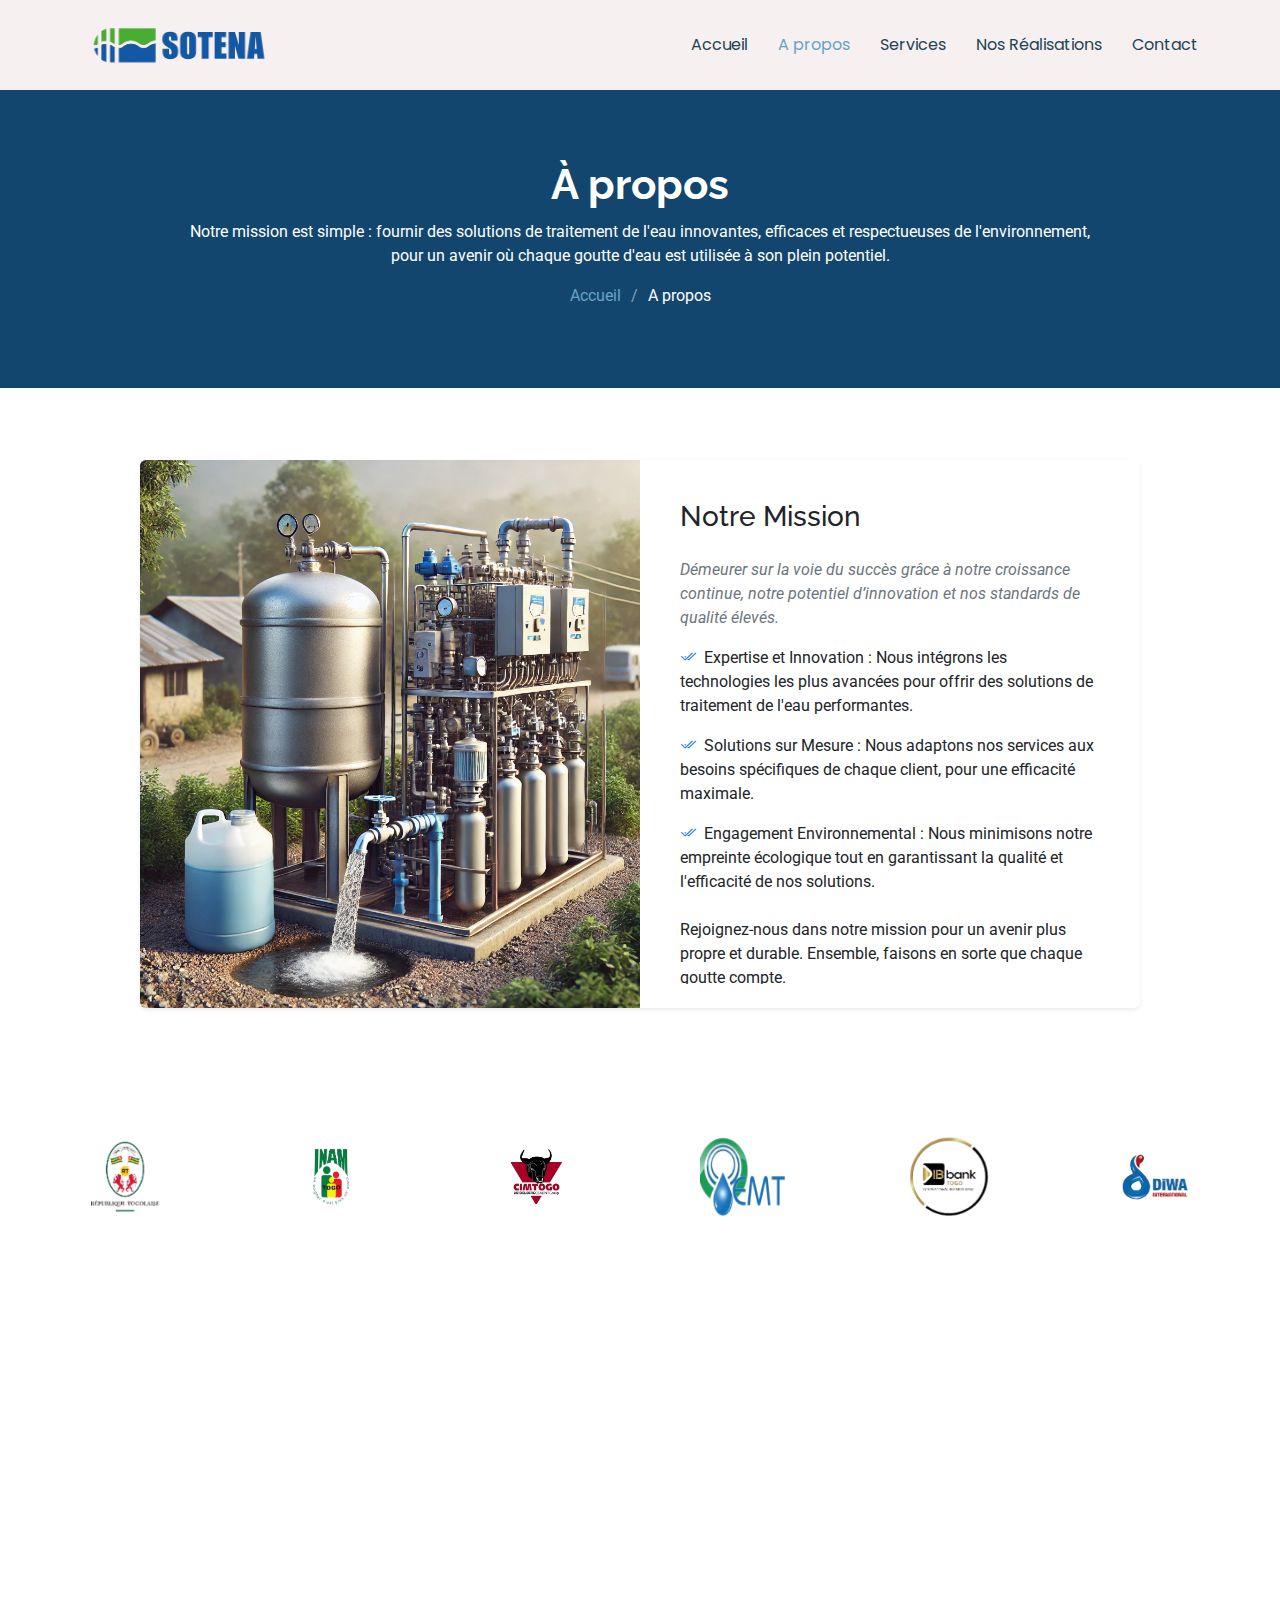
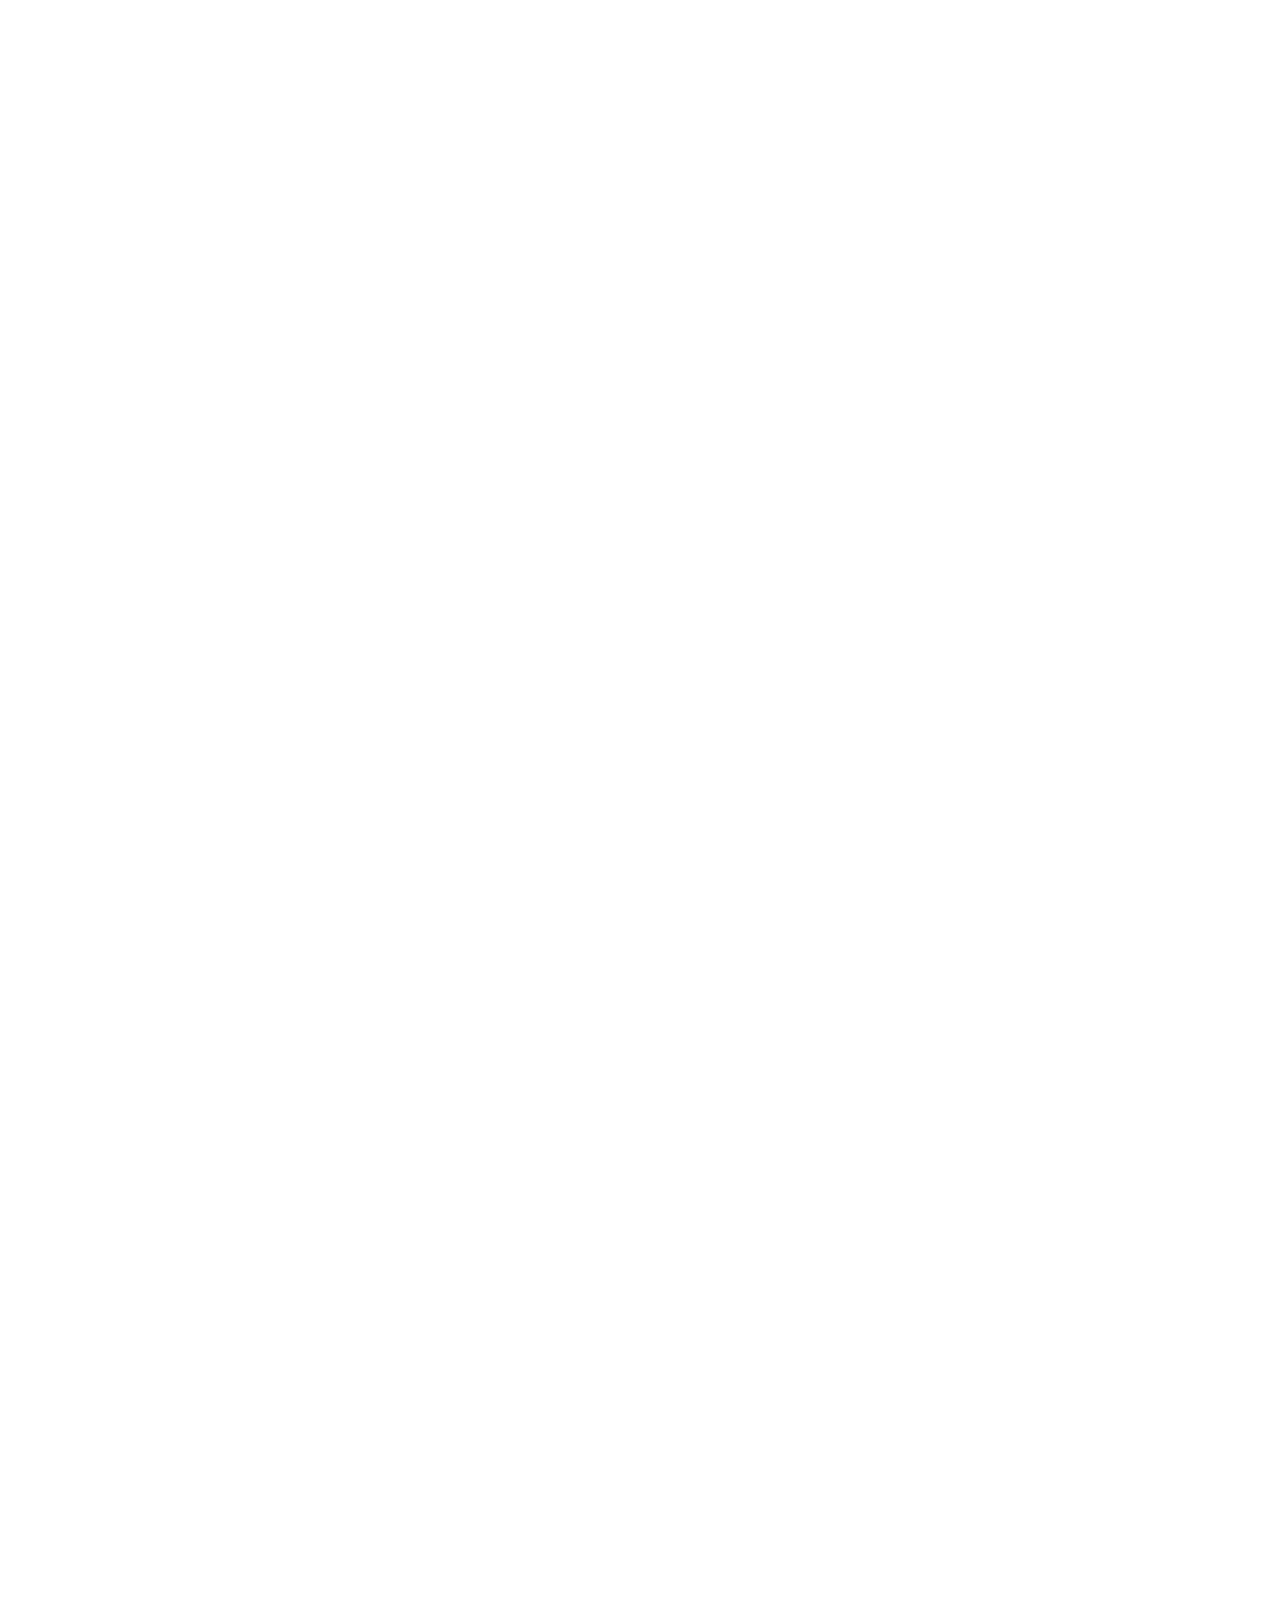
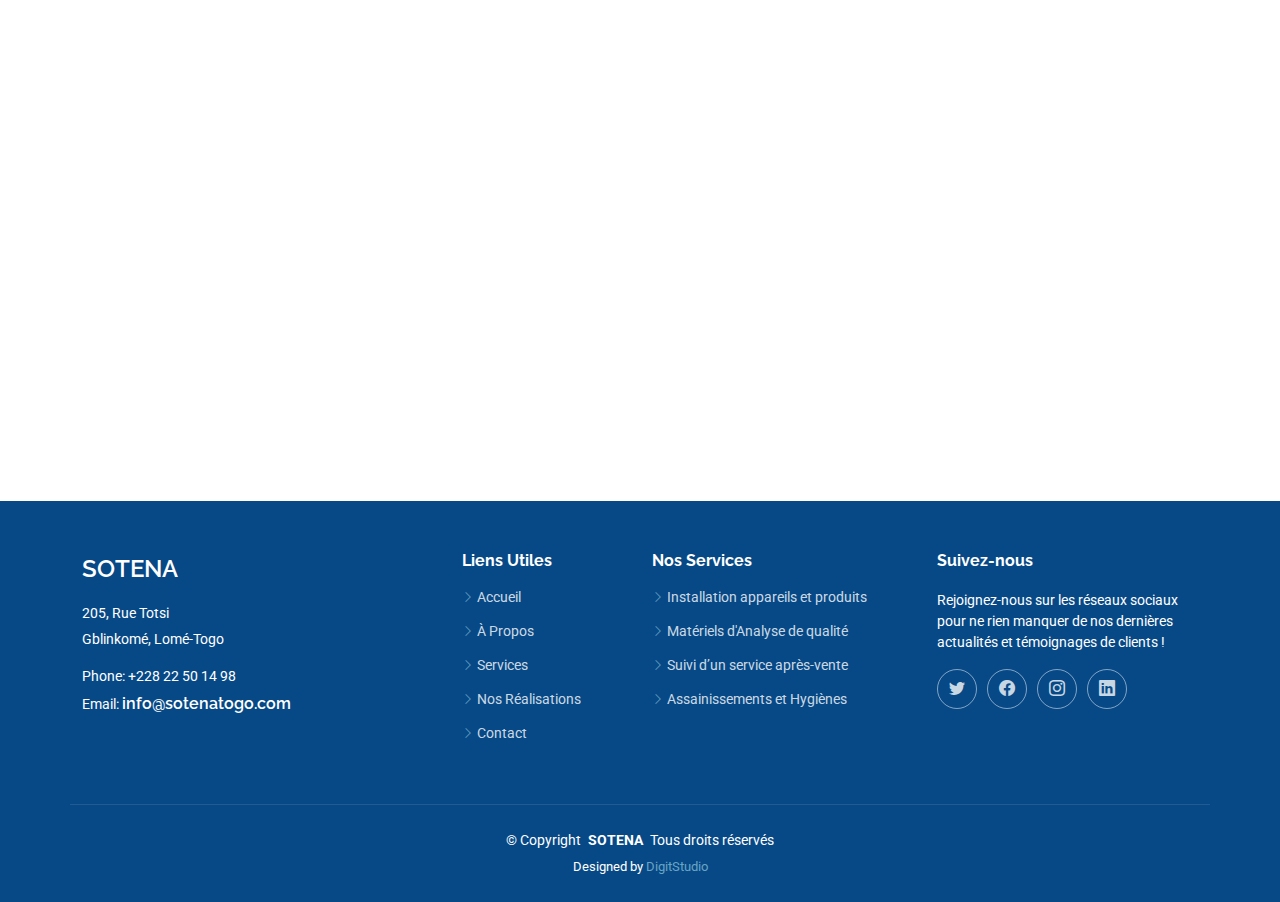
==== about.html @ bdf87255 "Initial commit" ====
<!DOCTYPE html>
<html lang="en">

<head>
  <meta charset="utf-8">
  <meta content="width=device-width, initial-scale=1.0" name="viewport">
  <title>SOTENA / A propos</title>
  <meta name="description" content="">
  <meta name="keywords" content="">

  <!-- Favicons -->
  <link href="assets/img/SOTENA2.png" rel="icon">
  <link href="assets/img/apple-touch-icon.png" rel="apple-touch-icon">

  <!-- Fonts -->
  <link href="https://fonts.googleapis.com" rel="preconnect">
  <link href="https://fonts.gstatic.com" rel="preconnect" crossorigin>
  <link href="https://fonts.googleapis.com/css2?family=Roboto:ital,wght@0,100;0,300;0,400;0,500;0,700;0,900;1,100;1,300;1,400;1,500;1,700;1,900&family=Poppins:ital,wght@0,100;0,200;0,300;0,400;0,500;0,600;0,700;0,800;0,900;1,100;1,200;1,300;1,400;1,500;1,600;1,700;1,800;1,900&family=Raleway:ital,wght@0,100;0,200;0,300;0,400;0,500;0,600;0,700;0,800;0,900;1,100;1,200;1,300;1,400;1,500;1,600;1,700;1,800;1,900&display=swap" rel="stylesheet">

  <!-- Vendor CSS Files -->
  <link href="assets/vendor/bootstrap/css/bootstrap.min.css" rel="stylesheet">
  <link href="assets/vendor/bootstrap-icons/bootstrap-icons.css" rel="stylesheet">
  <link href="assets/vendor/aos/aos.css" rel="stylesheet">
  <link href="assets/vendor/glightbox/css/glightbox.min.css" rel="stylesheet">
  <link href="assets/vendor/swiper/swiper-bundle.min.css" rel="stylesheet">

  <!-- Main CSS File -->
  <link href="assets/css/main.css" rel="stylesheet">

  <style>
    .custom-card {
      max-width: 1000px; /* Ajustez la largeur selon vos besoins */
      margin:  auto; /* Centre la carte horizontalement */
    }
    .custom-card .card-body {
      max-height: 500px; /* Ajustez la hauteur maximale */
      overflow-y: auto; /* Ajoute une barre de défilement verticale si nécessaire */
    }
    
  </style>
  

  <!-- =======================================================
  * Template Name: Moderna
  * Template URL: https://bootstrapmade.com/free-bootstrap-template-corporate-moderna/
  * Updated: Aug 07 2024 with Bootstrap v5.3.3
  * Author: BootstrapMade.com
  * License: https://bootstrapmade.com/license/
  ======================================================== -->
</head>

<body class="about-page">

  <header id="header" class="header d-flex align-items-center fixed-top" style="background-color: #f7f0f0;">
    <div class="container-fluid container-xl position-relative d-flex align-items-center justify-content-between">

      <a href="index.html" class="logo d-flex align-items-center">
        <!-- Uncomment the line below if you also wish to use an image logo -->
         <img src="assets/img/SOTENA2.png" alt=""> 
        <!--<h1 class="sitename">Moderna</h1> -->
      </a>

      <nav id="navmenu" class="navmenu" >
        <ul class="cl">
          <li><a href="index.html" >Accueil</a></li>
          <li><a href="about.html"  class="active">A propos</a></li>
          <li><a href="services.html">Services</a></li>
          <li><a href="portfolio.html">Nos Réalisations</a></li>
          <!--<li><a href="team.html">Equipes</a></li>-->
          <!--<li><a href="blog.html">Blog</a></li>-->
          <!--<li class="dropdown"><a href="#"><span>Dropdown</span> <i class="bi bi-chevron-down toggle-dropdown"></i></a>
            <ul>
              <li><a href="#">Dropdown 1</a></li>
              <li class="dropdown"><a href="#"><span>Deep Dropdown</span> <i class="bi bi-chevron-down toggle-dropdown"></i></a>
                <ul>
                  <li><a href="#">Deep Dropdown 1</a></li>
                  <li><a href="#">Deep Dropdown 2</a></li>
                  <li><a href="#">Deep Dropdown 3</a></li>
                  <li><a href="#">Deep Dropdown 4</a></li>
                  <li><a href="#">Deep Dropdown 5</a></li>
                </ul>
              </li>
              <li><a href="#">Dropdown 2</a></li>
              <li><a href="#">Dropdown 3</a></li>
              <li><a href="#">Dropdown 4</a></li>
            </ul>
          </li> -->
          <li><a href="contact.html">Contact</a></li>
        </ul>
        <i class="mobile-nav-toggle d-xl-none bi bi-list"></i>
      </nav>

    </div>
  </header>

  <main class="main">

        <!-- Page Title -->
    <div class="page-title dark-background">
      <div class="container position-relative">
        <h1>À propos</h1>
        <p>Notre mission est simple : fournir des solutions de traitement de l'eau innovantes, efficaces et respectueuses de l'environnement, <br> pour un avenir où chaque goutte d'eau est utilisée à son plein potentiel.</p>
        <nav class="breadcrumbs">
          <ol>
            <li><a href="index.html">Accueil</a></li>
            <li class="current">A propos</li>
          </ol>
        </nav>
      </div>
    </div><!-- End Page Title -->


    <!-- /About Section -->
    <section id="about" class="about section py-5">
      <div class="container">
        <div class="row gy-4">
          <!-- Card with Image and Text -->
          <div class="col-lg-12 d-flex flex-column flex-lg-row align-items-stretch" data-aos="fade-up" data-aos-delay="100">
            <div class="card shadow-sm border-0 w-100 mt-4 custom-card">
              <div class="row g-0">
                <!-- Image Section -->
                <div class="col-lg-6 position-relative">
                  <img src="assets/img/mission.webp" class="img-fluid rounded-start h-100" style="object-fit: cover; width: 100%;" alt="Image à propos">
                </div>
                <!-- Text Section -->
                <div class="col-lg-6 d-flex flex-column justify-content-center p-4">
                  <div class="card-body">
                    <h3 class="card-title mb-4 text-dark">Notre Mission</h3>
                    <p class="card-text fst-italic text-secondary">
                      Démeurer sur la voie du succès grâce à notre croissance continue, notre potentiel d’innovation et nos standards de qualité élevés.
                    </p>
                    <ul class="list-unstyled mb-4">
                      <li class="mb-3"><i class="bi bi-check2-all text-primary me-2"></i>Expertise et Innovation : Nous intégrons les technologies les plus avancées pour offrir des solutions de traitement de l'eau performantes.</li>
                      <li class="mb-3"><i class="bi bi-check2-all text-primary me-2"></i>Solutions sur Mesure : Nous adaptons nos services aux besoins spécifiques de chaque client, pour une efficacité maximale.</li>
                      <li class="mb-3"><i class="bi bi-check2-all text-primary me-2"></i>Engagement Environnemental : Nous minimisons notre empreinte écologique tout en garantissant la qualité et l'efficacité de nos solutions.</li>
                    </ul>
                    <p class="card-text text-dark">
                      Rejoignez-nous dans notre mission pour un avenir plus propre et durable. Ensemble, faisons en sorte que chaque goutte compte.
                    </p>
                  </div>
                </div>
              </div>
            </div>
          </div><!-- End Card -->
        </div>
      </div>
    </section><!-- /About Section -->
    
    
    



    <!-- Stats Section 
    <section id="stats" class="stats section light-background">

      <div class="container" data-aos="fade-up" data-aos-delay="100">

        <div class="row gy-4">

          <div class="col-lg-3 col-md-6">
            <div class="stats-item text-center w-100 h-100">
              <span data-purecounter-start="0" data-purecounter-end="232" data-purecounter-duration="1" class="purecounter"></span>
              <p>Clients</p>
            </div> 
          </div>

          <div class="col-lg-3 col-md-6">
            <div class="stats-item text-center w-100 h-100">
              <span data-purecounter-start="0" data-purecounter-end="521" data-purecounter-duration="1" class="purecounter"></span>
              <p>Projects</p>
            </div>
          </div>

          <div class="col-lg-3 col-md-6">
            <div class="stats-item text-center w-100 h-100">
              <span data-purecounter-start="0" data-purecounter-end="1453" data-purecounter-duration="1" class="purecounter"></span>
              <p>Hours Of Support</p>
            </div>
          </div>

          <div class="col-lg-3 col-md-6">
            <div class="stats-item text-center w-100 h-100">
              <span data-purecounter-start="0" data-purecounter-end="32" data-purecounter-duration="1" class="purecounter"></span>
              <p>Workers</p>
            </div>
          </div>

        </div>

      </div>

    </section>-->

    <!-- Clients Section -->
    <section id="clients" class="clients section">

      <div class="container">

        <div class="swiper init-swiper">
          <script type="application/json" class="swiper-config">
            {
              "loop": true,
              "speed": 600,
              "autoplay": {
                "delay": 2000
              },
              "slidesPerView": "auto",
              "pagination": {
                "el": ".swiper-pagination",
                "type": "bullets",
                "clickable": true
              },
              "breakpoints": {
                "320": {
                  "slidesPerView": 2,
                  "spaceBetween": 40
                },
                "480": {
                  "slidesPerView": 3,
                  "spaceBetween": 60
                },
                "640": {
                  "slidesPerView": 4,
                  "spaceBetween": 80
                },
                "992": {
                  "slidesPerView": 6,
                  "spaceBetween": 120
                }
              }
            }
          </script>
          <div class="swiper-wrapper align-items-center">
            <div class="swiper-slide"><img src="assets/img/clients/client-1.png" class="img-fluid" alt=""></div>
            <div class="swiper-slide"><img src="assets/img/clients/client-2.png" class="img-fluid" alt=""></div>
            <div class="swiper-slide"><img src="assets/img/clients/client-3.png" class="img-fluid" alt=""></div>
            <div class="swiper-slide"><img src="assets/img/clients/client-4.png" class="img-fluid" alt=""></div>
            <div class="swiper-slide"><img src="assets/img/clients/client-5.png" class="img-fluid" alt=""></div>
            <div class="swiper-slide"><img src="assets/img/clients/client-6.png" class="img-fluid" alt=""></div>
            <div class="swiper-slide"><img src="assets/img/clients/client-7.png" class="img-fluid" alt=""></div>
            <div class="swiper-slide"><img src="assets/img/clients/client-8.png" class="img-fluid" alt=""></div>
            <div class="swiper-slide"><img src="assets/img/clients/client-9.png" class="img-fluid" alt=""></div>
          </div>
        </div>

      </div>

    </section><!-- /Clients Section -->


    <!-- Skills Section -->
    <section id="skills" class="skills section py-5">

      <!-- Section Title -->
      <div class="container section-title" data-aos="fade-up">
        <h2>Nos Compétences</h2>
        <p>Découvrez notre expertise à travers différents domaines essentiels pour un avenir durable.</p>
      </div><!-- End Section Title -->

      <div class="container py-5">
        <div class="row g-4">
          <!-- Card 1 --> 
          <div class="col-lg-12 mb-3 d-flex align-items-stretch" data-aos="fade-left" data-aos-delay="700">
            <div class="card border-2 shadow-lg">
              <div class="row g-0">
                <!-- Image Left -->
                <div class="col-md-4">
                  <img src="assets/img/traitement.webp" class="img-fluid rounded-start h-100" style="object-fit: cover;" alt="Image à propos">
                </div>
                <!-- Text Right -->
                <div class="col-md-8">
                  <div class="card-body d-flex flex-column justify-content-center p-4">
                    <h3 class="card-title fw-bold">Traitement, Adduction & Forage</h3>
                    <p class="card-text">Optimisation des ressources en eau à travers des méthodes de traitement modernes, forages de qualité et solutions d'adduction efficaces.</p>
                  </div>
                </div>
              </div>
            </div>
          </div>
      
          <!-- Card 2 -->
          <div class="col-lg-12 mb-3 d-flex align-items-stretch" data-aos="fade-right" data-aos-delay="500">
            <div class="card border-2 shadow-lg">
              <div class="row g-0">
                <!-- Text Left -->
                <div class="col-md-8">
                  <div class="card-body d-flex flex-column justify-content-center p-4">
                    <h3 class="card-title fw-bold">Analyse Contrôle Qualité & Kits Portables</h3>
                    <p class="card-text">Services d'analyse et de contrôle qualité de l'eau, avec des kits portables pour des résultats rapides et fiables sur le terrain.</p>
                  </div>
                </div>
                <!-- Image Right -->
                <div class="col-md-4">
                  <img src="assets/img/annalyse.webp" class="img-fluid rounded-end h-100" style="object-fit: cover;" alt="Analyse Contrôle Qualité & Kits Portables">
                </div>
              </div>
            </div>
          </div>
      
          <!-- Card 3 -->
          <div class="col-lg-12 mb-3 d-flex align-items-stretch" data-aos="fade-left" data-aos-delay="300">
            <div class="card border-2 shadow-lg">
              <div class="row g-0">
                <!-- Image Left -->
                <div class="col-md-4">
                  <img src="assets/img/gestion.webp" class="img-fluid rounded-start h-100" style="object-fit: cover;" alt="Gestion Économique & Télégestion">
                </div>
                <!-- Text Right -->
                <div class="col-md-8">
                  <div class="card-body d-flex flex-column justify-content-center p-4">
                    <h3 class="card-title fw-bold">Gestion Économique & Télégestion</h3>
                    <p class="card-text">Implémentation de solutions de gestion économique et de télégestion pour optimiser les ressources et réduire les coûts.</p>
                  </div>
                </div>
              </div>
            </div>
          </div>
      
          <!-- Card 4 -->
          <div class="col-lg-12 mb-3 d-flex align-items-stretch" data-aos="fade-right" data-aos-delay="400">
            <div class="card border-2 shadow-lg">
              <div class="row g-0">
                <!-- Text Left -->
                <div class="col-md-8">
                  <div class="card-body d-flex flex-column justify-content-center p-4">
                    <h3 class="card-title fw-bold">Ingénierie de l’Eau, d’Énergie & d’Hygiène</h3>
                    <p class="card-text">Expertise en ingénierie pour les projets d'eau, d'énergie renouvelable et d'hygiène pour assurer un développement durable.</p>
                  </div>
                </div>
                <!-- Image Right -->
                <div class="col-md-4">
                  <img src="assets/img/ingenierie.webp" class="img-fluid rounded-end h-100" style="object-fit: cover;" alt="Ingénierie de l’Eau, d’Énergie & d’Hygiène">
                </div>
              </div>
            </div>
          </div>
      
          <!-- Card 5 -->
          <div class="col-lg-12 mb-3 d-flex align-items-stretch" data-aos="fade-left" data-aos-delay="500">
            <div class="card border-2 shadow-lg">
              <div class="row g-0">
                <!-- Image Left -->
                <div class="col-md-4">
                  <img src="assets/img/expertise.webp" class="img-fluid rounded-start h-100" style="object-fit: cover;" alt="Expertise Étude-Conception Réalisation">
                </div>
                <!-- Text Right -->
                <div class="col-md-8">
                  <div class="card-body d-flex flex-column justify-content-center p-4">
                    <h3 class="card-title fw-bold">Expertise Étude-Conception Réalisation</h3>
                    <p class="card-text">Conception, étude et réalisation de projets sur mesure, alignés aux besoins spécifiques et aux normes internationales.</p>
                  </div>
                </div>
              </div>
            </div>
          </div>
        </div>
      </div>
      
    </section><!-- /Skills Section -->


  </main>

  <footer id="footer" class="footer dark-background">


    <div class="container footer-top">
      <div class="row gy-4">
        <div class="col-lg-4 col-md-6 footer-about">
          <a href="index.html" class="d-flex align-items-center">

            

            <span class="sitename">SOTENA</span>
          </a>
          <div class="footer-contact pt-3">
            <p>205, Rue Totsi</p>
            <p>Gblinkomé, Lomé-Togo</p>
            <p class="mt-3">Phone: <span>+228 22 50 14 98</span></p>
            <p>Email: <a href="mailto:info@sotenatogo.com" class="fs-6 ">info@sotenatogo.com</a></p>
          </div>
        </div>

        <div class="col-lg-2 col-md-3 footer-links">
          <h4>Liens Utiles</h4>
          <ul>
            <li><i class="bi bi-chevron-right"></i> <a href="index.html">Accueil</a></li>
            <li><i class="bi bi-chevron-right"></i> <a href="about.html">À Propos</a></li>
            <li><i class="bi bi-chevron-right"></i> <a href="services.html">Services</a></li>
            <li><i class="bi bi-chevron-right"></i> <a href="portfolio.html">Nos Réalisations</a></li>
            <li><i class="bi bi-chevron-right"></i> <a href="contact.html">Contact</a></li>
          </ul>
        </div>

        <div class="col-lg-3 col-md-3 footer-links">
          <h4>Nos Services</h4>
          <ul>
            <li><i class="bi bi-chevron-right"></i> <a href="services.html">Installation appareils et produits</a></li>
            <li><i class="bi bi-chevron-right"></i> <a href="services.html">Matériels d'Analyse de qualité</a></li>
            <li><i class="bi bi-chevron-right"></i> <a href="services.html">Suivi d’un service après-vente</a></li>
            <li><i class="bi bi-chevron-right"></i> <a href="services.html">Assainissements et Hygiènes</a></li>
          </ul>
        </div>

        <div class="col-lg-3 col-md-12">
          <h4>Suivez-nous</h4>
          <p>Rejoignez-nous sur les réseaux sociaux pour ne rien manquer de nos dernières actualités et témoignages de clients !</p>
          <div class="social-links d-flex">
            <a href="" target="_blank"><i class="bi bi-twitter"></i></a>
            <a href="" target="_blank"><i class="bi bi-facebook"></i></a>
            <a href="" target="_blank"><i class="bi bi-instagram"></i></a>
            <a href="" target="_blank"><i class="bi bi-linkedin"></i></a>
          </div>
        </div>

      </div>
    </div>

    <div class="container copyright text-center mt-4">
      <p>© <span>Copyright</span> <strong class="px-1 sitename">SOTENA</strong> <span>Tous droits réservés</span></p>
      <div class="credits">
        <!-- All the links in the footer should remain intact. -->
        <!-- You can delete the links only if you've purchased the pro version. -->
        <!-- Licensing information: https://bootstrapmade.com/license/ -->
        <!-- Purchase the pro version with working PHP/AJAX contact form: [buy-url] -->
        Designed by <a href="https://digitstudio.tg/">DigitStudio</a>
      </div>
    </div>

  </footer>

  <!-- Scroll Top -->
  <a href="#" id="scroll-top" class="scroll-top d-flex align-items-center justify-content-center"><i class="bi bi-arrow-up-short"></i></a>

  <!-- Preloader -->
  <div id="preloader"></div>

  <!-- Vendor JS Files -->
  <script src="assets/vendor/bootstrap/js/bootstrap.bundle.min.js"></script>
  <script src="assets/vendor/php-email-form/validate.js"></script>
  <script src="assets/vendor/aos/aos.js"></script>
  <script src="assets/vendor/glightbox/js/glightbox.min.js"></script>
  <script src="assets/vendor/purecounter/purecounter_vanilla.js"></script>
  <script src="assets/vendor/swiper/swiper-bundle.min.js"></script>
  <script src="assets/vendor/waypoints/noframework.waypoints.js"></script>
  <script src="assets/vendor/imagesloaded/imagesloaded.pkgd.min.js"></script>
  <script src="assets/vendor/isotope-layout/isotope.pkgd.min.js"></script>

  <!-- Main JS File -->
  <script src="assets/js/main.js"></script>

  <script>
    // Initialiser l'observateur d'intersection pour les animations
    document.addEventListener('DOMContentLoaded', function () {
      const observerOptions = {
        root: null,
        rootMargin: '0px',
        threshold: 0.1
      };
  
      const observer = new IntersectionObserver((entries, observer) => {
        entries.forEach(entry => {
          if (entry.isIntersecting) {
            entry.target.classList.add('animate');
            observer.unobserve(entry.target); // Arrête l'observation une fois que l'animation a démarré
          }
        });
      }, observerOptions);
  
      document.querySelectorAll('.col-12').forEach(card => {
        observer.observe(card);
      });
    });
  </script>
  
  <style>
    .animate {
      transition: transform 1s ease-out, opacity 1s ease-out;
      transform: translateX(0);
      opacity: 1;
    }
  
    .col-12 {
      opacity: 0;
      transform: translateX(-50%);
    }
  
    .col-12:nth-child(even) {
      transform: translateX(50%);
    }
  </style>
  

</body>

</html>
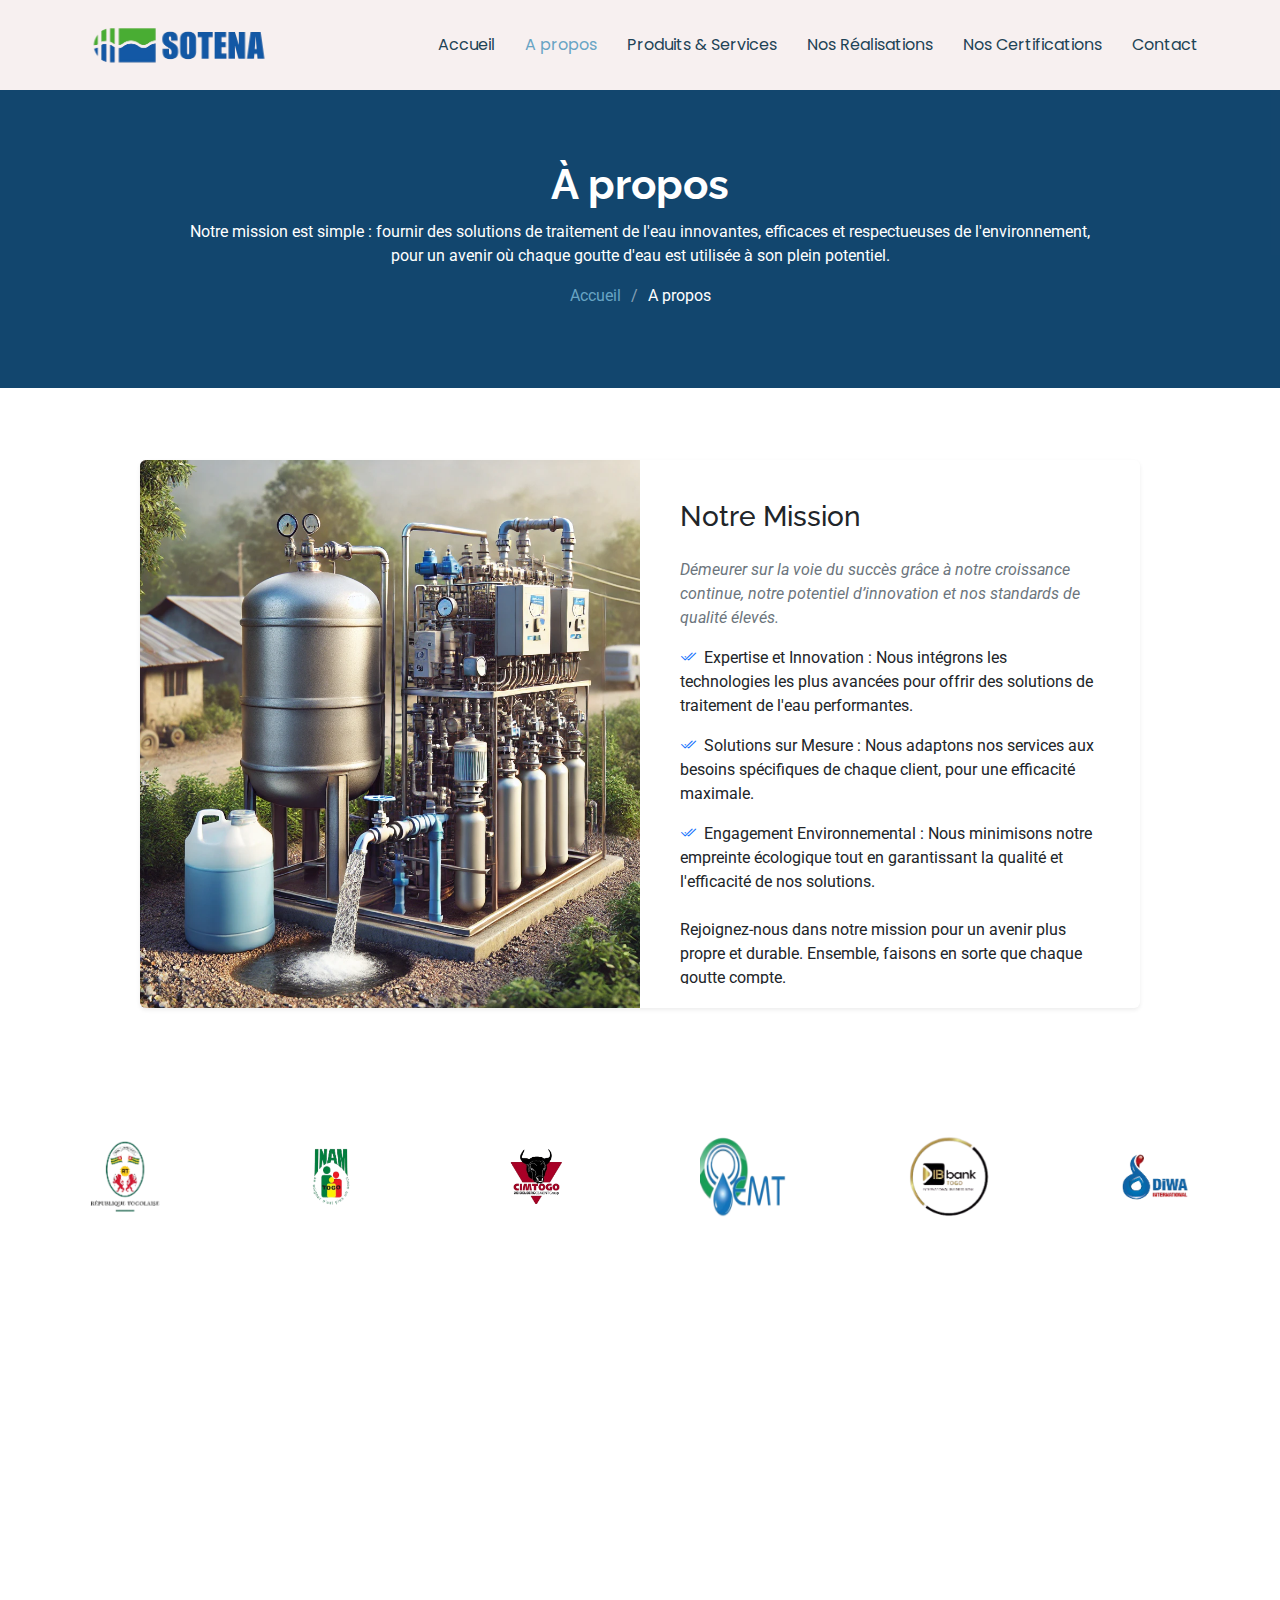
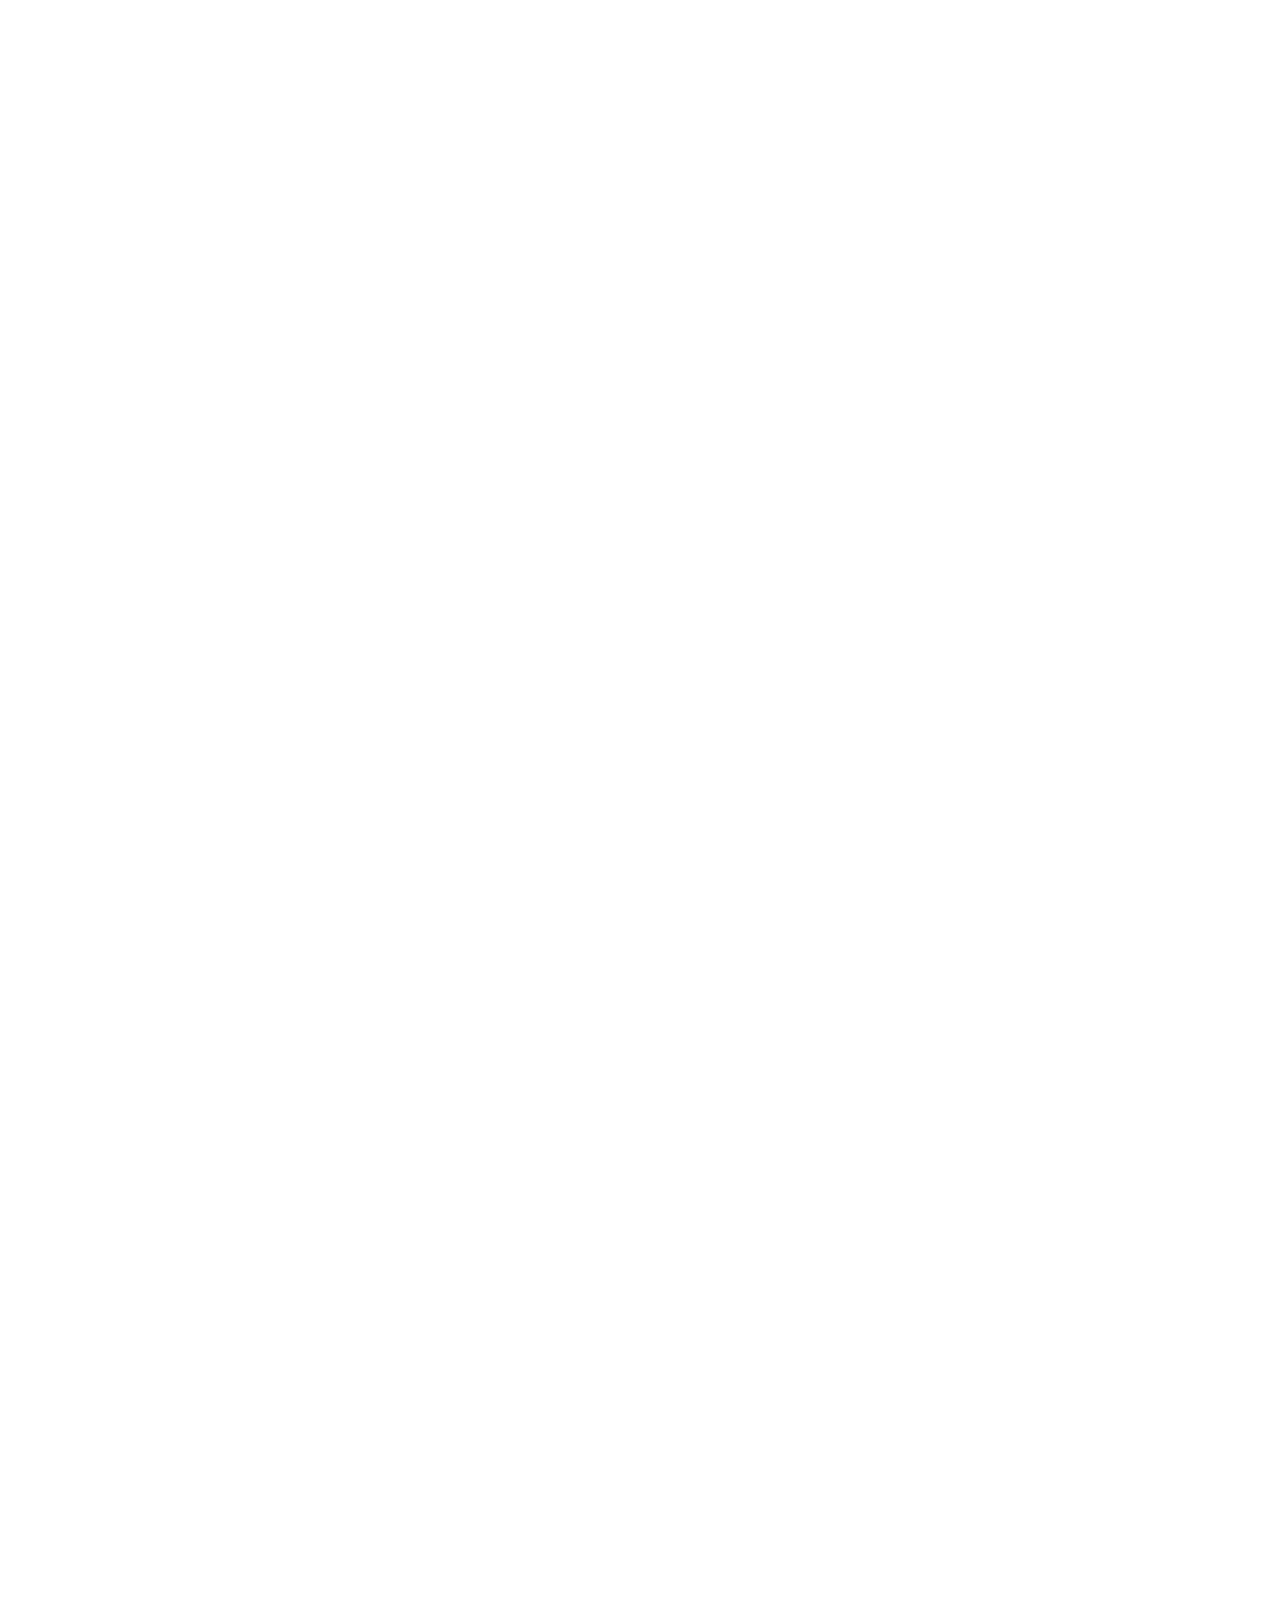
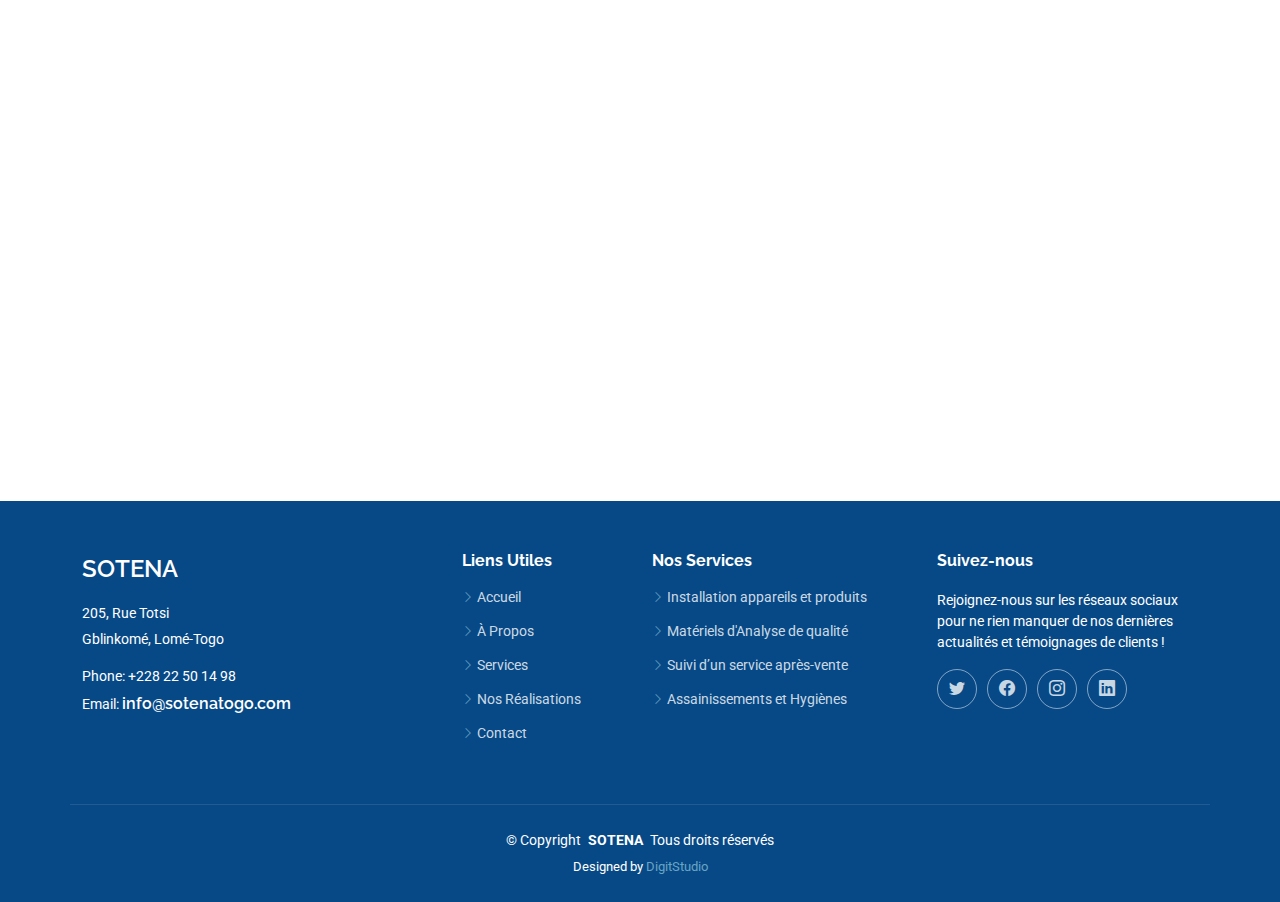
==== commit 786d17c1: "MIS A JOUR" ====
--- a/about.html
+++ b/about.html
@@ -64,9 +64,9 @@
         <ul class="cl">
           <li><a href="index.html" >Accueil</a></li>
           <li><a href="about.html"  class="active">A propos</a></li>
-          <li><a href="services.html">Services</a></li>
+          <li><a href="services.html">Produits & Services</a></li>
           <li><a href="portfolio.html">Nos Réalisations</a></li>
-          <!--<li><a href="team.html">Equipes</a></li>-->
+          <li><a href="team.html">Nos Certifications</a></li>
           <!--<li><a href="blog.html">Blog</a></li>-->
           <!--<li class="dropdown"><a href="#"><span>Dropdown</span> <i class="bi bi-chevron-down toggle-dropdown"></i></a>
             <ul>
